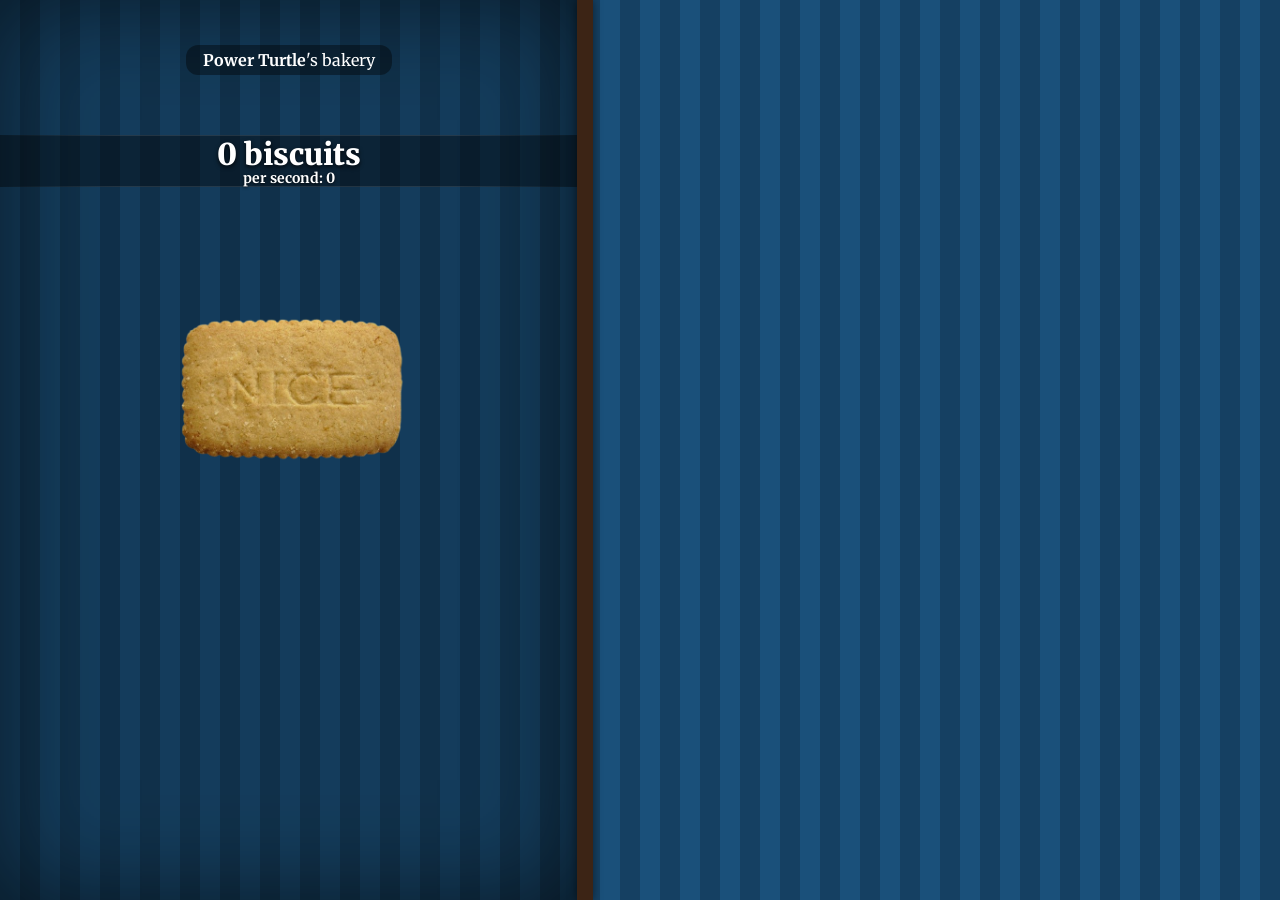
==== index.html @ 780a4486 "changed to index.blabla to see if site works" ====
<!DOCTYPE html>
<html lang="en">
<head>
    <meta charset="UTF-8">
    <meta name="viewport" content="width=device-width, initial-scale=1.0">
    <title>Biscuit Clicker</title>
    <link rel="preconnect" href="https://fonts.googleapis.com">
    <link rel="preconnect" href="https://fonts.gstatic.com" crossorigin>
    <link href="https://fonts.googleapis.com/css2?family=Merriweather:ital,wght@0,300;0,400;0,700;0,900;1,300;1,400;1,700;1,900&display=swap" rel="stylesheet">
    <link rel="stylesheet" href="index.css">
</head>
<body>
    <div class="main">
        <div class="left-section">
            <div class="left-content">
                <div class="bakery-name-container" onclick="openNamingModal()">
                    <span id="bakery-name">Power Turtle</span>'s bakery
                </div>

                <h3><span class="point-cost">0</span> biscuits</h3>
                <p class="biscuit-rate">per second: <span id="pps-text">0</span></p>
                <div class="biscuit-container">
                    <img src="b4842fc5e82ce3fd5d6fb074a720f938586a7837-removebg-preview.png" alt="" srcset="" class="biscuit-image" onclick="incrementPoints()" draggable="false">
                </div>
            </div>
        </div>
        
        <div class="separator"></div>
        
        <div class="middle-section">
        </div>
        
        <div class="separator"></div>
        
        <div class="right-section">
            <div class="shop-header">Store</div>
            
            <div class="shop-item" id="shop-item-pointer-finger" onclick="buyPointerFinger()">
                <div class="shop-item-icon-box">
                    <img src="Adobe Express - file (1).png" alt="" class="shop-item-icon" draggable="false">
                </div>
                <div class="shop-item-details">
                    <div class="item-name">
                        <span class="mystery-name">???</span>
                        <span class="real-name">Pointer Finger</span>
                    </div>
                    <div class="item-cost-row">
                        <img src="b4842fc5e82ce3fd5d6fb074a720f938586a7837-removebg-preview.png" class="mini-biscuit-icon" alt="" draggable="false">
                        <span id="pointer-finger-price">15</span>
                    </div>
                </div>
                <div id="pointer-finger-count" class="item-counter-display">0</div>
            </div>

            <div class="shop-item" id="shop-item-elderly-man" onclick="buyElderlyMan()">
                <div class="shop-item-icon-box">
                    <img src="Untitled - May 21, 2026 at 18.32.34.png" alt="" class="shop-item-icon" draggable="false">
                </div>
                <div class="shop-item-details">
                    <div class="item-name">
                        <span class="mystery-name">???</span>
                        <span class="real-name">Elderly man</span>
                    </div>
                    <div class="item-cost-row">
                        <img src="b4842fc5e82ce3fd5d6fb074a720f938586a7837-removebg-preview.png" class="mini-biscuit-icon" alt="" draggable="false">
                        <span id="elderly-man-price">100</span>
                    </div>
                </div>
                <div id="elderly-man-count" class="item-counter-display">0</div>
            </div>

            <div class="shop-item" id="shop-item-agricultural-property" onclick="buyAgriculturalProperty()">
                <div class="shop-item-icon-box">
                    <img src="Untitled - May 21, 2026 at 18.50.43.png" alt="" class="shop-item-icon" draggable="false">
                </div>
                <div class="shop-item-details">
                    <div class="item-name">
                        <span class="mystery-name">???</span>
                        <span class="real-name">Agricultural Property</span>
                    </div>
                    <div class="item-cost-row">
                        <img src="b4842fc5e82ce3fd5d6fb074a720f938586a7837-removebg-preview.png" class="mini-biscuit-icon" alt="" draggable="false">
                        <span id="agricultural-property-price">1100</span>
                    </div>
                </div>
                <div id="agricultural-property-count" class="item-counter-display">0</div>
            </div>

            <div class="shop-item" id="shop-item-pit" onclick="buyPit()">
                <div class="shop-item-icon-box">
                    <img src="pit.png" alt="" class="shop-item-icon" draggable="false">
                </div>
                <div class="shop-item-details">
                    <div class="item-name">
                        <span class="mystery-name">???</span>
                        <span class="real-name">Pit</span>
                    </div>
                    <div class="item-cost-row">
                        <img src="b4842fc5e82ce3fd5d6fb074a720f938586a7837-removebg-preview.png" class="mini-biscuit-icon" alt="" draggable="false">
                        <span id="pit-price">12000</span>
                    </div>
                </div>
                <div id="pit-count" class="item-counter-display">0</div>
            </div>

        </div>
    </div>

    <div id="naming-modal" class="modal-overlay">
        <div class="modal-content">
            <h3>Name your bakery</h3>
            <input type="text" id="bakery-name-input" maxlength="20" spellcheck="false" autocomplete="off">
            <div class="modal-buttons">
                <button onclick="confirmBakeryName()">Confirm</button>
                <button onclick="randomBakeryName()">Random</button>
                <button onclick="closeNamingModal()">Cancel</button>
            </div>
        </div>
    </div>

    <script src="index.js"></script>
</body>
</html>
---- index.css ----
@import url('https://fonts.googleapis.com/css2?family=Merriweather:wght@400;700;900&display=swap');

body {
    margin: 0;
    padding: 0;
    height: 100vh;
    color: white;
    user-select: none;
    font-family: 'Merriweather', Georgia, serif;
    overflow: hidden;
    background-image: repeating-linear-gradient(
        90deg,
        #1a507a,
        #1a507a 20px,
        #154062 20px,
        #154062 40px
    );
    background-size: 40px 100%;
}

.main {
    display: grid;
    grid-template-columns: 577px 16px 1000px 16px 315px;
    width: 100%;
    height: 100vh;
}

.left-section {
    position: relative;
    box-shadow: inset 0 0 100px rgba(0,0,0,0.6);
    box-sizing: border-box;
}

.left-section::before {
    content: "";
    position: absolute;
    top: 0;
    left: 0;
    width: 100%;
    height: 100%;
    background-color: rgba(0, 0, 0, 0.25);
    z-index: 1;
    pointer-events: none;
}

.bakery-name-container {
    position: absolute;
    left: 50%;
    text-align: center;
    font-size: 16px;
    background-color: rgba(0, 0, 0, 0.4);
    padding: 4px 16px;
    border-radius: 12px;
    border: 1px solid transparent;
    white-space: nowrap;
    z-index: 5;
    cursor: pointer;
    top: 5%; 
    --name-up-down: 0px; 
    transform: translate(-50%, var(--name-up-down));
}

.bakery-name-container:hover {
    border-color: #e2b25c;
    background-color: rgba(0, 0, 0, 0.6);
}

#bakery-name {
    font-weight: 700;
}

.left-content::before {
    content: "";
    position: absolute;
    left: 0;
    width: 100%;
    z-index: 1;
    pointer-events: none;
    background-color: rgba(0, 0, 0, 0.4);
    top: 15%; 
    bottom: calc(79% + 20px - 18px); 
    background-image: 
        linear-gradient(90deg, transparent, rgba(255,255,255,0.1) 20%, rgba(255,255,255,0.1) 80%, transparent),
        linear-gradient(90deg, transparent, rgba(255,255,255,0.1) 20%, rgba(255,255,255,0.1) 80%, transparent);
    background-size: 100% 1px, 100% 1px;
    background-position: top, bottom;
    background-repeat: no-repeat;
}

.left-content h3 {
    position: absolute;
    left: 50%;
    transform: translateX(-50%);
    text-align: center;
    font-size: 30px;
    font-weight: 900;
    text-shadow: 0px 2px 4px rgba(0,0,0,0.8);
    margin: 0;
    white-space: nowrap;
    z-index: 2;
    top: 15%; 
}

.left-content p.biscuit-rate {
    position: absolute;
    left: 50%;
    text-align: center;
    font-size: 14px;
    font-weight: 700;
    text-shadow: 0px 1px 3px rgba(0,0,0,0.8);
    margin: 0;
    white-space: nowrap;
    z-index: 2;
    top: 21%; 
    --rate-up-down: -20px; 
    transform: translate(-50%, var(--rate-up-down));
}

.biscuit-container {
    position: absolute;
    left: 50%;
    transform: translateX(-50%);
    z-index: 2;
    top: 35%; 
}

.biscuit-image {
    width: 300px;
    height: auto;
}

.biscuit-image:hover {
    opacity: 0.9;
    cursor: pointer;
}

.biscuit-image:active {
    opacity: 0.8;
    transform: scale(1.02);
}

.middle-section {
    position: relative;
}

.right-section {
    position: relative;
    background-color: rgba(0, 0, 0, 0.2);
    box-shadow: inset 0 0 50px rgba(0,0,0,0.5);
}

.separator {
    background-color: #3c2415;
    z-index: 3;
    box-shadow: 0 0 10px rgba(0, 0, 0, 0.5);
}

.modal-overlay {
    display: none;
    position: fixed;
    top: 0;
    left: 0;
    width: 100vw;
    height: 100vh;
    background-color: rgba(0, 0, 0, 0.7);
    z-index: 100;
    justify-content: center;
    align-items: center;
}

.modal-content {
    background-color: #2c1a10;
    border: 4px solid #54341c;
    border-radius: 8px;
    padding: 24px;
    width: 320px;
    text-align: center;
    box-shadow: 0 10px 30px rgba(0,0,0,0.8);
}

.modal-content h3 {
    margin: 0 0 16px 0;
    font-size: 20px;
    font-weight: 700;
    color: #e2b25c;
}

.modal-content input {
    width: 90%;
    padding: 8px;
    background-color: #160d08;
    border: 2px solid #54341c;
    color: white;
    font-family: 'Merriweather', serif;
    font-size: 16px;
    text-align: center;
    border-radius: 4px;
    margin-bottom: 20px;
    outline: none;
}

.modal-content input:focus {
    border-color: #e2b25c;
}

.modal-buttons {
    display: flex;
    justify-content: space-between;
    gap: 8px;
}

.modal-buttons button {
    flex: 1;
    padding: 8px 0;
    background-color: #422815;
    border: 2px solid #54341c;
    color: #ccc;
    font-family: 'Merriweather', serif;
    font-size: 13px;
    font-weight: 700;
    cursor: pointer;
    border-radius: 4px;
}

.modal-buttons button:hover {
    background-color: #54341c;
    color: white;
    border-color: #e2b25c;
}

.shop-header {
    text-align: center;
    font-size: 24px;
    font-weight: 900;
    padding: 12px 0;
    background-color: rgba(0, 0, 0, 0.4);
    border-bottom: 3px solid #54341c;
    color: #e2b25c;
    text-shadow: 0px 2px 4px rgba(0,0,0,0.8);
    letter-spacing: 1px;
}

.shop-item {
    display: none; 
    position: relative;
    height: 64px;
    width: 100%;
    background-color: rgba(0, 0, 0, 0.3);
    border-bottom: 2px solid #2a170c;
    cursor: pointer;
    overflow: hidden;
    box-sizing: border-box;
}

.shop-item.visible {
    display: block; 
}

.shop-item:hover {
    background-color: rgba(255, 255, 255, 0.08);
    box-shadow: inset 0 0 10px rgba(255, 255, 255, 0.1);
}

.shop-item-icon-box {
    position: absolute;
    left: 4px;
    top: 4px;
    width: 52px;
    height: 52px;
    background-color: rgba(0, 0, 0, 0.5);
    border: 1px solid rgba(255, 255, 255, 0.1);
    overflow: hidden;
    border-radius: 4px;
}

.shop-item-icon {
    width: 100%;
    height: 100%;
    object-fit: contain;
    filter: brightness(0); 
}

.shop-item.fully-unlocked .shop-item-icon {
    filter: none; 
}

.shop-item-details {
    position: absolute;
    left: 66px;
    top: 8px;
    display: block;
}

.item-name {
    font-size: 17px;
    font-weight: 900;
    color: #fff;
    text-shadow: 1px 1px 1px #000;
}

.item-name .real-name { display: none; }
.item-name .mystery-name { display: inline; color: #b3b3b3; font-style: italic; }

.shop-item.fully-unlocked .item-name .real-name { display: inline; }
.shop-item.fully-unlocked .item-name .mystery-name { display: none; }

.item-cost-row {
    display: flex;
    align-items: center;
    margin-top: 2px;
}

.mini-biscuit-icon {
    width: 16px;
    height: 16px;
    object-fit: contain;
    margin-right: 4px;
    display: inline-block;
    filter: drop-shadow(0px 1px 1px rgba(0,0,0,0.6));
}

#pointer-finger-price, #elderly-man-price, #agricultural-property-price, #pit-price {
    font-family: Arial, sans-serif;
    font-size: 13px;
    font-weight: 700;
    color: #6ed175;
    text-shadow: 1px 1px 1px #000;
    line-height: 16px;
}

.item-counter-display {
    display: none; 
    position: absolute;
    right: 12px;
    top: 50%;
    transform: translateY(-50%);
    font-size: 28px;
    font-weight: 900;
    font-family: Georgia, serif;
    color: rgba(255, 255, 255, 0.85);
    text-shadow: 2px 2px 2px rgba(0, 0, 0, 0.8);
}

.shop-item.fully-unlocked .item-counter-display {
    display: block; 
}

.shop-item:hover .item-counter-display {
    color: rgba(255, 255, 255, 1);
}
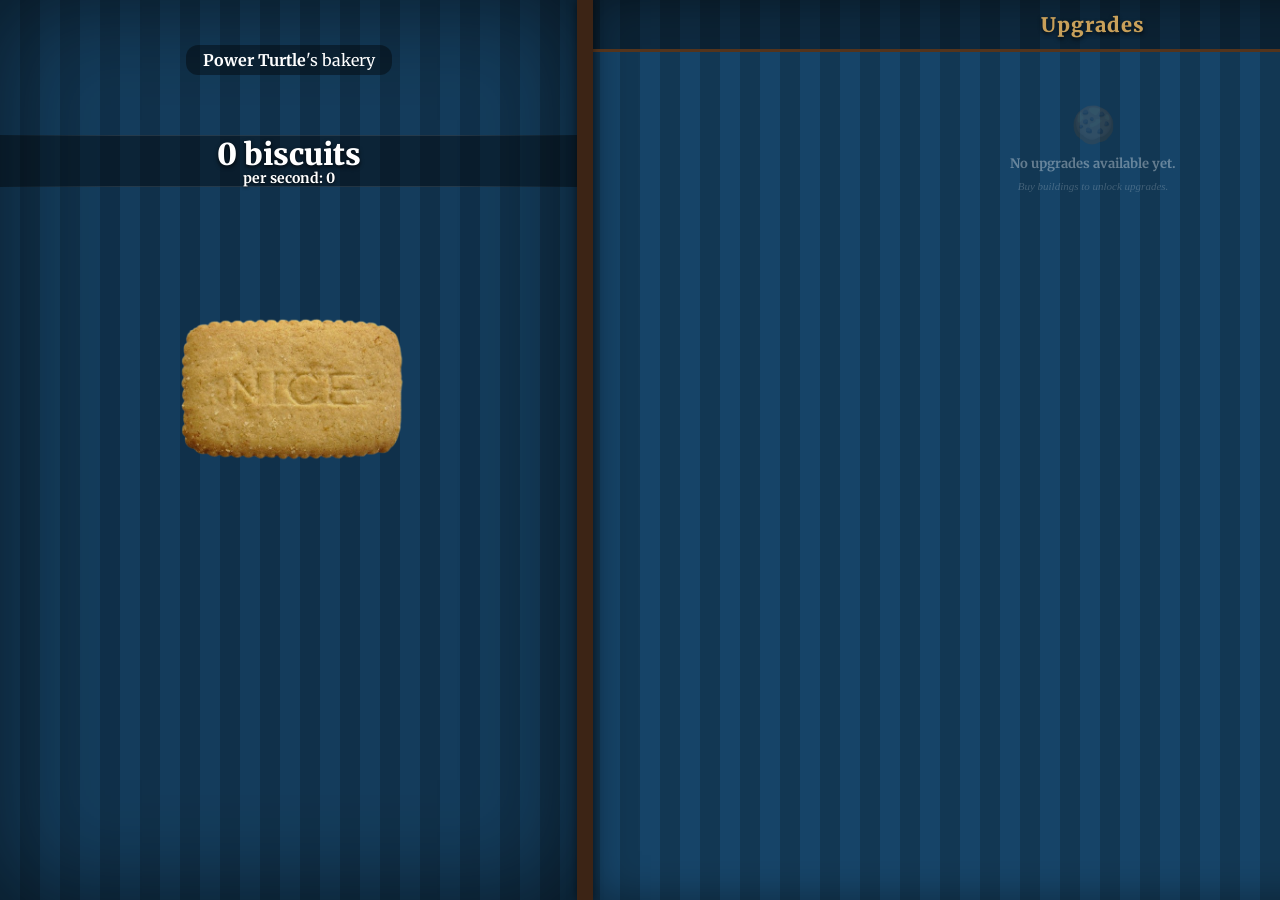
==== commit d964b508: "100+ hours in the making. ITS DONE!" ====
--- a/index.html
+++ b/index.html
@@ -6,14 +6,16 @@
     <title>Biscuit Clicker</title>
     <link rel="preconnect" href="https://fonts.googleapis.com">
     <link rel="preconnect" href="https://fonts.gstatic.com" crossorigin>
-    <link href="https://fonts.googleapis.com/css2?family=Merriweather:ital,wght@0,300;0,400;0,700;0,900;1,300;1,400;1,700;1,900&display=swap" rel="stylesheet">
+    <link href="https://fonts.googleapis.com/css2?family=Merriweather:ital,wght=0,300;0,400;0,700;0,900;1,300;1,400;1,700;1,900&display=swap" rel="stylesheet">
     <link rel="stylesheet" href="index.css">
+    <link rel="stylesheet" href="upgrades.css">
 </head>
 <body>
     <div class="main">
         <div class="left-section">
             <div class="left-content">
-                <div class="bakery-name-container" onclick="openNamingModal()">
+                <div id="dev-badge" class="dev-mode-badge">DEV MODE</div>
+                <div class="bakery-name-container" onclick="openNamePopup()">
                     <span id="bakery-name">Power Turtle</span>'s bakery
                 </div>
 
@@ -28,6 +30,17 @@
         <div class="separator"></div>
         
         <div class="middle-section">
+            <div class="upgrades-header">Upgrades</div>
+            <div id="upgrade-panel"></div>
+            <div id="dev-tools-panel" class="dev-panel">
+                <div id="dev-panel-header" class="dev-panel-header">Developer Tools</div>
+                <div class="dev-panel-grid">
+                    <button onclick="devAddBiscuits(10000)">+10k Biscuits</button>
+                    <button onclick="devMultiplyBiscuits(100)">x100 Biscuits</button>
+                    <button onclick="devMaxUpgrades()">All Upgrades +10</button>
+                    <button onclick="devWipeSave()" class="wipe-btn">Wipe Save</button>
+                </div>
+            </div>
         </div>
         
         <div class="separator"></div>
@@ -35,7 +48,13 @@
         <div class="right-section">
             <div class="shop-header">Store</div>
             
-            <div class="shop-item" id="shop-item-pointer-finger" onclick="buyPointerFinger()">
+            <div class="store-selector">
+                <button id="store-buy" class="store-tab active" onclick="setStoreMode('buy')">BUY</button>
+                <button id="store-sell" class="store-tab" onclick="setStoreMode('sell')">SELL</button>
+            </div>
+            
+            <div class="store-content">
+                <div class="shop-item" id="shop-item-pointer-finger" onclick="handlePointerFingerClick()">
                 <div class="shop-item-icon-box">
                     <img src="Adobe Express - file (1).png" alt="" class="shop-item-icon" draggable="false">
                 </div>
@@ -52,9 +71,9 @@
                 <div id="pointer-finger-count" class="item-counter-display">0</div>
             </div>
 
-            <div class="shop-item" id="shop-item-elderly-man" onclick="buyElderlyMan()">
-                <div class="shop-item-icon-box">
-                    <img src="Untitled - May 21, 2026 at 18.32.34.png" alt="" class="shop-item-icon" draggable="false">
+            <div class="shop-item" id="shop-item-elderly-man" onclick="handleElderlyManClick()">
+                <div class="shop-item-icon-box">
+                    <img src="elderly-man.png" alt="" class="shop-item-icon" draggable="false">
                 </div>
                 <div class="shop-item-details">
                     <div class="item-name">
@@ -69,9 +88,9 @@
                 <div id="elderly-man-count" class="item-counter-display">0</div>
             </div>
 
-            <div class="shop-item" id="shop-item-agricultural-property" onclick="buyAgriculturalProperty()">
-                <div class="shop-item-icon-box">
-                    <img src="Untitled - May 21, 2026 at 18.50.43.png" alt="" class="shop-item-icon" draggable="false">
+            <div class="shop-item" id="shop-item-agricultural-property" onclick="handleAgriculturalPropertyClick()">
+                <div class="shop-item-icon-box">
+                    <img src="agricultural-property.png" alt="" class="shop-item-icon" draggable="false">
                 </div>
                 <div class="shop-item-details">
                     <div class="item-name">
@@ -86,7 +105,7 @@
                 <div id="agricultural-property-count" class="item-counter-display">0</div>
             </div>
 
-            <div class="shop-item" id="shop-item-pit" onclick="buyPit()">
+            <div class="shop-item" id="shop-item-pit" onclick="handlePitClick()">
                 <div class="shop-item-icon-box">
                     <img src="pit.png" alt="" class="shop-item-icon" draggable="false">
                 </div>
@@ -103,21 +122,293 @@
                 <div id="pit-count" class="item-counter-display">0</div>
             </div>
 
+            <div class="shop-item" id="shop-item-assemblyLine" onclick="handleAssemblyLineClick()">
+                <div class="shop-item-icon-box">
+                    <img src="assembly-line.png" alt="" class="shop-item-icon" draggable="false">
+                </div>
+                <div class="shop-item-details">
+                    <div class="item-name">
+                        <span class="mystery-name">???</span>
+                        <span class="real-name">Assembly Line</span>
+                    </div>
+                    <div class="item-cost-row">
+                        <img src="b4842fc5e82ce3fd5d6fb074a720f938586a7837-removebg-preview.png" class="mini-biscuit-icon" alt="" draggable="false">
+                        <span id="assemblyLine-price">130000</span>
+                    </div>
+                </div>
+                <div id="assemblyLine-count" class="item-counter-display">0</div>
+            </div>
+
+            <div class="shop-item" id="shop-item-vault" onclick="handleVaultClick()">
+                <div class="shop-item-icon-box">
+                    <img src="vault.png" alt="" class="shop-item-icon" draggable="false">
+                </div>
+                <div class="shop-item-details">
+                    <div class="item-name">
+                        <span class="mystery-name">???</span>
+                        <span class="real-name">Vault</span>
+                    </div>
+                    <div class="item-cost-row">
+                        <img src="b4842fc5e82ce3fd5d6fb074a720f938586a7837-removebg-preview.png" class="mini-biscuit-icon" alt="" draggable="false">
+                        <span id="vault-price">1400000</span>
+                    </div>
+                </div>
+                <div id="vault-count" class="item-counter-display">0</div>
+            </div>
+
+            <div class="shop-item" id="shop-item-shrine" onclick="handleShrineClick()">
+                <div class="shop-item-icon-box">
+                    <img src="shrine.png" alt="" class="shop-item-icon" draggable="false">
+                </div>
+                <div class="shop-item-details">
+                    <div class="item-name">
+                        <span class="mystery-name">???</span>
+                        <span class="real-name">Shrine</span>
+                    </div>
+                    <div class="item-cost-row">
+                        <img src="b4842fc5e82ce3fd5d6fb074a720f938586a7837-removebg-preview.png" class="mini-biscuit-icon" alt="" draggable="false">
+                        <span id="shrine-price">20000000</span>
+                    </div>
+                </div>
+                <div id="shrine-count" class="item-counter-display">0</div>
+            </div>
+
+            <div class="shop-item" id="shop-item-witch-castle" onclick="handleWitchCastleClick()">
+                <div class="shop-item-icon-box">
+                    <img src="witch's-castle.png" alt="" class="shop-item-icon" draggable="false">
+                </div>
+                <div class="shop-item-details">
+                    <div class="item-name">
+                        <span class="mystery-name">???</span>
+                        <span class="real-name">Witch's Castle</span>
+                    </div>
+                    <div class="item-cost-row">
+                        <img src="b4842fc5e82ce3fd5d6fb074a720f938586a7837-removebg-preview.png" class="mini-biscuit-icon" alt="" draggable="false">
+                        <span id="witch-castle-price">330000000</span>
+                    </div>
+                </div>
+                <div id="witch-castle-count" class="item-counter-display">0</div>
+            </div>
+
+            <div class="shop-item" id="shop-item-space-shuttle" onclick="handleSpaceShuttleClick()">
+                <div class="shop-item-icon-box">
+                    <img src="space-shuttle.png" alt="" class="shop-item-icon" draggable="false">
+                </div>
+                <div class="shop-item-details">
+                    <div class="item-name">
+                        <span class="mystery-name">???</span>
+                        <span class="real-name">Space Shuttle</span>
+                    </div>
+                    <div class="item-cost-row">
+                        <img src="b4842fc5e82ce3fd5d6fb074a720f938586a7837-removebg-preview.png" class="mini-biscuit-icon" alt="" draggable="false">
+                        <span id="space-shuttle-price">5100000000</span>
+                    </div>
+                </div>
+                <div id="space-shuttle-count" class="item-counter-display">0</div>
+            </div>
+
+            <div class="shop-item" id="shop-item-tm" onclick="handleTMClick()">
+                <div class="shop-item-icon-box">
+                    <img src="transmutation-oven.png" alt="" class="shop-item-icon" draggable="false">
+                </div>
+                <div class="shop-item-details">
+                    <div class="item-name">
+                        <span class="mystery-name">???</span>
+                        <span class="real-name">Transmutation Oven</span>
+                    </div>
+                    <div class="item-cost-row">
+                        <img src="b4842fc5e82ce3fd5d6fb074a720f938586a7837-removebg-preview.png" class="mini-biscuit-icon" alt="" draggable="false">
+                        <span id="tm-price">75000000000</span>
+                    </div>
+                </div>
+                <div id="tm-count" class="item-counter-display">0</div>
+            </div>
+
+            <div class="shop-item" id="shop-item-wh" onclick="handleWHClick()">
+                <div class="shop-item-icon-box">
+                    <img src="wormhole.png" alt="" class="shop-item-icon" draggable="false">
+                </div>
+                <div class="shop-item-details">
+                    <div class="item-name">
+                        <span class="mystery-name">???</span>
+                        <span class="real-name">Wormhole</span>
+                    </div>
+                    <div class="item-cost-row">
+                        <img src="b4842fc5e82ce3fd5d6fb074a720f938586a7837-removebg-preview.png" class="mini-biscuit-icon" alt="" draggable="false">
+                        <span id="wh-price">1000000000000</span>
+                    </div>
+                </div>
+                <div id="wh-count" class="item-counter-display">0</div>
+            </div>
+
+            <div class="shop-item" id="shop-item-stb" onclick="handleSTBClick()">
+                <div class="shop-item-icon-box">
+                    <img src="space-time-bender.png" alt="" class="shop-item-icon" draggable="false">
+                </div>
+                <div class="shop-item-details">
+                    <div class="item-name">
+                        <span class="mystery-name">???</span>
+                        <span class="real-name">SpaceTime Bender</span>
+                    </div>
+                    <div class="item-cost-row">
+                        <img src="b4842fc5e82ce3fd5d6fb074a720f938586a7837-removebg-preview.png" class="mini-biscuit-icon" alt="" draggable="false">
+                        <span id="stb-price">14000000000000</span>
+                    </div>
+                </div>
+                <div id="stb-count" class="item-counter-display">0</div>
+            </div>
+
+            <div class="shop-item" id="shop-item-qbc" onclick="handleQBCClick()">
+                <div class="shop-item-icon-box">
+                    <img src="quantum-baking-chamber.png" alt="" class="shop-item-icon" draggable="false">
+                </div>
+                <div class="shop-item-details">
+                    <div class="item-name">
+                        <span class="mystery-name">???</span>
+                        <span class="real-name">Quantum Baking Chamber</span>
+                    </div>
+                    <div class="item-cost-row">
+                        <img src="b4842fc5e82ce3fd5d6fb074a720f938586a7837-removebg-preview.png" class="mini-biscuit-icon" alt="" draggable="false">
+                        <span id="qbc-price">170000000000000</span>
+                    </div>
+                </div>
+                <div id="qbc-count" class="item-counter-display">0</div>
+            </div>
+
+            <div class="shop-item" id="shop-item-ck" onclick="handleCKClick()">
+                <div class="shop-item-icon-box">
+                    <img src="cookie-kaleidoscope.png" alt="" class="shop-item-icon" draggable="false">
+                </div>
+                <div class="shop-item-details">
+                    <div class="item-name">
+                        <span class="mystery-name">???</span>
+                        <span class="real-name">Cookie Kaleidoscope</span>
+                    </div>
+                    <div class="item-cost-row">
+                        <img src="b4842fc5e82ce3fd5d6fb074a720f938586a7837-removebg-preview.png" class="mini-biscuit-icon" alt="" draggable="false">
+                        <span id="ck-price">2100000000000000</span>
+                    </div>
+                </div>
+                <div id="ck-count" class="item-counter-display">0</div>
+            </div>
+
+            <div class="shop-item" id="shop-item-gb" onclick="handleGBClick()">
+                <div class="shop-item-icon-box">
+                    <img src="gambler.png" alt="" class="shop-item-icon" draggable="false">
+                </div>
+                <div class="shop-item-details">
+                    <div class="item-name">
+                        <span class="mystery-name">???</span>
+                        <span class="real-name">Gambler</span>
+                    </div>
+                    <div class="item-cost-row">
+                        <img src="b4842fc5e82ce3fd5d6fb074a720f938586a7837-removebg-preview.png" class="mini-biscuit-icon" alt="" draggable="false">
+                        <span id="gb-price">26000000000000000</span>
+                    </div>
+                </div>
+                <div id="gb-count" class="item-counter-display">0</div>
+            </div>
+
+            <div class="shop-item" id="shop-item-rs" onclick="handleRSClick()">
+                <div class="shop-item-icon-box">
+                    <img src="reality-synthesizer.png" alt="" class="shop-item-icon" draggable="false">
+                </div>
+                <div class="shop-item-details">
+                    <div class="item-name">
+                        <span class="mystery-name">???</span>
+                        <span class="real-name">Reality Synthesizer</span>
+                    </div>
+                    <div class="item-cost-row">
+                        <img src="b4842fc5e82ce3fd5d6fb074a720f938586a7837-removebg-preview.png" class="mini-biscuit-icon" alt="" draggable="false">
+                        <span id="rs-price">310000000000000000</span>
+                    </div>
+                </div>
+                <div id="rs-count" class="item-counter-display">0</div>
+            </div>
+
+            <div class="shop-item" id="shop-item-bm" onclick="handleBMClick()">
+                <div class="shop-item-icon-box">
+                    <img src="biscuit-matrix.png" alt="" class="shop-item-icon" draggable="false">
+                </div>
+                <div class="shop-item-details">
+                    <div class="item-name">
+                        <span class="mystery-name">???</span>
+                        <span class="real-name">Biscuit Matrix</span>
+                    </div>
+                    <div class="item-cost-row">
+                        <img src="b4842fc5e82ce3fd5d6fb074a720f938586a7837-removebg-preview.png" class="mini-biscuit-icon" alt="" draggable="false">
+                        <span id="bm-price">71000000000000000000</span>
+                    </div>
+                </div>
+                <div id="bm-count" class="item-counter-display">0</div>
+            </div>
+
+            <div class="shop-item" id="shop-item-dm" onclick="handleDMClick()">
+                <div class="shop-item-icon-box">
+                    <img src="dough-mension.png" alt="" class="shop-item-icon" draggable="false">
+                </div>
+                <div class="shop-item-details">
+                    <div class="item-name">
+                        <span class="mystery-name">???</span>
+                        <span class="real-name">Dough-mension</span>
+                    </div>
+                    <div class="item-cost-row">
+                        <img src="b4842fc5e82ce3fd5d6fb074a720f938586a7837-removebg-preview.png" class="mini-biscuit-icon" alt="" draggable="false">
+                        <span id="dm-price">71000000000000000000</span>
+                    </div>
+                </div>
+                <div id="dm-count" class="item-counter-display">0</div>
+            </div>
+
+            <div class="shop-item" id="shop-item-bh" onclick="handleBHClick()">
+                <div class="shop-item-icon-box">
+                    <img src="biscuit-hivemind.png" alt="" class="shop-item-icon" draggable="false">
+                </div>
+                <div class="shop-item-details">
+                    <div class="item-name">
+                        <span class="mystery-name">???</span>
+                        <span class="real-name">Biscuit Hivemind</span>
+                    </div>
+                    <div class="item-cost-row">
+                        <img src="b4842fc5e82ce3fd5d6fb074a720f938586a7837-removebg-preview.png" class="mini-biscuit-icon" alt="" draggable="false">
+                        <span id="bh-price">1900000000000000000000000</span>
+                    </div>
+                </div>
+                <div id="bh-count" class="item-counter-display">0</div>
+            </div>
+
+            <div class="shop-item" id="shop-item-me" onclick="handleMEClick()">
+                <div class="shop-item-icon-box">
+                    <img src="me.png" alt="" class="shop-item-icon" draggable="false">
+                </div>
+                <div class="shop-item-details">
+                    <div class="item-name">
+                        <span class="mystery-name">???</span>
+                        <span class="real-name">Me</span>
+                    </div>
+                    <div class="item-cost-row">
+                        <img src="b4842fc5e82ce3fd5d6fb074a720f938586a7837-removebg-preview.png" class="mini-biscuit-icon" alt="" draggable="false">
+                        <span id="me-price">540000000000000000000000000</span>
+                    </div>
+                </div>
+                <div id="me-count" class="item-counter-display">0</div>
+            </div>
+            </div>
         </div>
-    </div>
-
-    <div id="naming-modal" class="modal-overlay">
+
+    <div id="name-popup" class="modal-overlay">
         <div class="modal-content">
             <h3>Name your bakery</h3>
-            <input type="text" id="bakery-name-input" maxlength="20" spellcheck="false" autocomplete="off">
+            <input type="text" id="bakery-name-input" maxlength="40" spellcheck="false" autocomplete="off">
             <div class="modal-buttons">
                 <button onclick="confirmBakeryName()">Confirm</button>
                 <button onclick="randomBakeryName()">Random</button>
-                <button onclick="closeNamingModal()">Cancel</button>
+                <button onclick="closeNamePopup()">Cancel</button>
             </div>
         </div>
     </div>
 
     <script src="index.js"></script>
+    <script src="upgrades.js"></script>
 </body>
 </html>
--- a/index.css
+++ b/index.css
@@ -69,6 +69,24 @@
     font-weight: 700;
 }
 
+.dev-mode-badge {
+    display: none;
+    position: absolute;
+    left: 50%;
+    top: calc(5% - 18px);
+    transform: translateX(-50%);
+    background-color: #d13434;
+    color: white;
+    font-family: Arial, sans-serif;
+    font-size: 9px;
+    font-weight: 900;
+    padding: 2px 6px;
+    border-radius: 4px;
+    letter-spacing: 1px;
+    box-shadow: 0 2px 4px rgba(0,0,0,0.4);
+    z-index: 6;
+}
+
 .left-content::before {
     content: "";
     position: absolute;
@@ -141,12 +159,98 @@
 
 .middle-section {
     position: relative;
+    padding: 20px;
+    box-sizing: border-box;
+}
+
+.dev-panel {
+    display: none;
+    position: absolute; 
+    top: 100px;
+    left: 300px;
+    background-color: #222;
+    border: 1px solid #444;
+    border-radius: 6px;
+    padding: 12px;
+    width: 340px;
+    box-shadow: 0 4px 12px rgba(0,0,0,0.5);
+    z-index: 999;
+}
+
+.dev-panel-header {
+    background-color: #333;
+    color: #ccc;
+    font-family: Arial, sans-serif;
+    font-weight: bold;
+    font-size: 13px;
+    padding: 8px;
+    margin: -12px -12px 12px -12px;
+    border-top-left-radius: 6px;
+    border-top-right-radius: 6px;
+    cursor: move;
+    user-select: none;
+}
+
+.dev-panel-grid {
+    display: grid;
+    grid-template-columns: 1fr 1fr;
+    gap: 8px;
+}
+
+.dev-panel-grid button {
+    background-color: #444;
+    border: 1px solid #555;
+    color: white;
+    padding: 8px;
+    font-family: Arial, sans-serif;
+    font-size: 12px;
+    cursor: pointer;
+    border-radius: 4px;
+}
+
+.dev-panel-grid button:hover {
+    background-color: #555;
+    border-color: #666;
+}
+
+.dev-panel-grid button.wipe-btn {
+    background-color: #b03030;
+    border-color: #c23838;
+}
+
+.dev-panel-grid button.wipe-btn:hover {
+    background-color: #c23838;
 }
 
 .right-section {
     position: relative;
+    display: flex;
+    flex-direction: column;
+    min-height: 0;
     background-color: rgba(0, 0, 0, 0.2);
     box-shadow: inset 0 0 50px rgba(0,0,0,0.5);
+}
+
+.store-content {
+    flex: 1;
+    min-height: 0;
+    overflow-y: auto;
+    padding-right: 6px;
+    scrollbar-width: thin;
+    scrollbar-color: rgba(255,255,255,0.4) transparent;
+}
+
+.store-content::-webkit-scrollbar {
+    width: 8px;
+}
+
+.store-content::-webkit-scrollbar-track {
+    background: transparent;
+}
+
+.store-content::-webkit-scrollbar-thumb {
+    background: rgba(255,255,255,0.3);
+    border-radius: 999px;
 }
 
 .separator {
@@ -240,6 +344,65 @@
     letter-spacing: 1px;
 }
 
+.store-selector {
+    display: flex;
+    justify-content: center;
+    background-color: rgba(0, 0, 0, 0.2);
+    padding: 4px 8px;
+    border-bottom: 2px solid #2a170c;
+}
+
+.store-tab {
+    background: none;
+    border: none;
+    color: #888;
+    font-family: 'Merriweather', serif;
+    font-weight: 900;
+    font-size: 12px;
+    cursor: pointer;
+    padding: 4px 12px;
+    margin: 0 6px;
+    letter-spacing: 0.5px;
+    transition: color 0.1s, text-shadow 0.1s;
+}
+
+.store-tab.active {
+    color: #fff;
+    text-shadow: 0px 0px 5px rgba(255, 255, 255, 0.6);
+}
+
+#store-sell.active {
+    color: #e54e4e;
+    text-shadow: 0px 0px 5px rgba(229, 78, 78, 0.6);
+}
+
+.shop-item.selling-active #pointer-finger-price,
+.shop-item.selling-active #elderly-man-price,
+.shop-item.selling-active #agricultural-property-price,
+.shop-item.selling-active #pit-price,
+.shop-item.selling-active #assemblyLine-price,
+.shop-item.selling-active #vault-price,
+.shop-item.selling-active #shrine-price,
+.shop-item.selling-active #witch-castle-price,
+.shop-item.selling-active #space-shuttle-price,
+.shop-item.selling-active #tm-price,
+.shop-item.selling-active #wh-price,
+.shop-item.selling-active #stb-price,
+.shop-item.selling-active #qbc-price,
+.shop-item.selling-active #ck-price,
+.shop-item.selling-active #gb-price,
+.shop-item.selling-active #rs-price,
+.shop-item.selling-active #bm-price,
+.shop-item.selling-active #dm-price,
+.shop-item.selling-active #bh-price,
+.shop-item.selling-active #me-price {
+    color: #e54e4e !important;
+}
+
+.shop-item.selling-active:hover {
+    background-color: rgba(229, 78, 78, 0.05);
+}
+
 .shop-item {
     display: none; 
     position: relative;
@@ -319,13 +482,18 @@
     filter: drop-shadow(0px 1px 1px rgba(0,0,0,0.6));
 }
 
-#pointer-finger-price, #elderly-man-price, #agricultural-property-price, #pit-price {
+#pointer-finger-price, #elderly-man-price, #agricultural-property-price, #pit-price, #assemblyLine-price, #vault-price, #shrine-price, #witch-castle-price, #space-shuttle-price, #tm-price, #wh-price, #stb-price, #qbc-price, #ck-price, #gb-price, #rs-price, #bm-price, #dm-price, #bh-price, #me-price {
     font-family: Arial, sans-serif;
     font-size: 13px;
     font-weight: 700;
-    color: #6ed175;
+    color: #ffffff;
     text-shadow: 1px 1px 1px #000;
     line-height: 16px;
+    transition: color 0.1s ease;
+}
+
+.shop-item .affordable {
+    color: #6ed175 !important;
 }
 
 .item-counter-display {
--- a/upgrades.css
+++ b/upgrades.css
@@ -0,0 +1,226 @@
+.middle-section {
+    position: relative;
+    display: flex;
+    flex-direction: column;
+    min-height: 0;
+    background-color: rgba(0, 0, 0, 0.15);
+    box-shadow: inset 0 0 40px rgba(0,0,0,0.4);
+    padding: 0;
+    box-sizing: border-box;
+}
+
+.upgrades-header {
+    text-align: center;
+    font-size: 20px;
+    font-weight: 900;
+    padding: 12px 0;
+    background-color: rgba(0, 0, 0, 0.4);
+    border-bottom: 3px solid #54341c;
+    color: #c8a05a;
+    text-shadow: 0px 2px 4px rgba(0,0,0,0.8);
+    letter-spacing: 1px;
+    flex-shrink: 0;
+}
+
+#upgrade-panel {
+    flex: 1;
+    min-height: 0;
+    overflow-y: auto;
+    padding: 10px 8px;
+    display: flex;
+    flex-direction: column;
+    gap: 8px;
+    scrollbar-width: thin;
+    scrollbar-color: rgba(255,255,255,0.3) transparent;
+}
+
+#upgrade-panel::-webkit-scrollbar { width: 6px; }
+#upgrade-panel::-webkit-scrollbar-track { background: transparent; }
+#upgrade-panel::-webkit-scrollbar-thumb { background: rgba(255,255,255,0.25); border-radius: 999px; }
+
+.upgrade-btn {
+    display: flex;
+    align-items: center;
+    gap: 10px;
+    background-color: rgba(0, 0, 0, 0.35);
+    border: 1px solid rgba(255, 255, 255, 0.08);
+    border-radius: 6px;
+    padding: 8px 10px;
+    cursor: pointer;
+    transition: background-color 0.12s, border-color 0.12s, box-shadow 0.12s;
+    position: relative;
+    overflow: hidden;
+    flex-shrink: 0;
+}
+
+.upgrade-btn:hover {
+    background-color: rgba(255, 255, 255, 0.08);
+    border-color: rgba(255, 255, 255, 0.2);
+    box-shadow: inset 0 0 12px rgba(255, 255, 255, 0.06);
+}
+
+.upgrade-btn.affordable {
+    border-color: rgba(180, 230, 100, 0.45);
+    background-color: rgba(100, 180, 60, 0.12);
+}
+
+.upgrade-btn.affordable:hover {
+    background-color: rgba(100, 180, 60, 0.2);
+    border-color: rgba(180, 230, 100, 0.7);
+    box-shadow: 0 0 10px rgba(140, 220, 60, 0.15);
+}
+
+.upg-icon-box {
+    position: relative;
+    width: 46px;
+    height: 46px;
+    flex-shrink: 0;
+    background-color: rgba(0, 0, 0, 0.5);
+    border: 1px solid rgba(255,255,255,0.1);
+    border-radius: 5px;
+    overflow: visible;
+}
+
+.upg-icon {
+    width: 100%;
+    height: 100%;
+    object-fit: contain;
+    border-radius: 4px;
+    display: block;
+}
+
+.upg-tier-badge {
+    position: absolute;
+    bottom: -5px;
+    right: -8px;
+    background-color: #b8830a;
+    color: #fff;
+    font-family: Arial, sans-serif;
+    font-size: 9px;
+    font-weight: 900;
+    padding: 1px 4px;
+    border-radius: 3px;
+    line-height: 1.4;
+    box-shadow: 0 1px 3px rgba(0,0,0,0.5);
+    pointer-events: none;
+}
+
+.upgrade-btn.affordable .upg-tier-badge {
+    background-color: #4da830;
+}
+
+.upg-text {
+    flex: 1;
+    min-width: 0;
+    display: flex;
+    flex-direction: column;
+    gap: 3px;
+}
+
+.upg-name {
+    font-size: 12px;
+    font-weight: 700;
+    color: #ddd;
+    white-space: nowrap;
+    overflow: hidden;
+    text-overflow: ellipsis;
+    flex: 1;
+    min-width: 0;
+    text-shadow: 1px 1px 1px rgba(0,0,0,0.8);
+}
+
+.upg-cost-row {
+    display: flex;
+    align-items: center;
+    gap: 3px;
+    flex-shrink: 0;
+}
+
+.upg-mini-biscuit {
+    width: 13px;
+    height: 13px;
+    object-fit: contain;
+    flex-shrink: 0;
+}
+
+.upg-cost {
+    font-family: Arial, sans-serif;
+    font-size: 11px;
+    font-weight: 700;
+    color: #fff;
+    white-space: nowrap;
+    text-shadow: 1px 1px 1px #000;
+}
+
+.upgrade-btn.affordable .upg-cost {
+    color: #8ee860;
+}
+
+.upg-dots {
+    display: flex;
+    gap: 3px;
+    align-items: center;
+    flex-shrink: 0;
+    margin-left: auto;
+}
+
+.upg-dot {
+    width: 7px;
+    height: 7px;
+    border-radius: 50%;
+    display: inline-block;
+    flex-shrink: 0;
+}
+
+.upg-dot.dot-done    { background-color: #c8a05a; box-shadow: 0 0 3px rgba(200,160,90,0.6); }
+.upg-dot.dot-current { background-color: #fff; box-shadow: 0 0 5px rgba(255,255,255,0.7); }
+.upg-dot.dot-empty   { background-color: rgba(255,255,255,0.15); border: 1px solid rgba(255,255,255,0.2); }
+
+.upgrade-btn {
+    display: grid;
+    grid-template-columns: 46px 1fr auto auto;
+    grid-template-rows: auto auto;
+    column-gap: 9px;
+    row-gap: 2px;
+    align-items: center;
+}
+
+.upg-icon-box  { grid-column: 1; grid-row: 1 / 3; }
+.upg-name      { grid-column: 2; grid-row: 1; font-size: 12px; font-weight: 700; color: #ddd; white-space: nowrap; overflow: hidden; text-overflow: ellipsis; text-shadow: 1px 1px 1px rgba(0,0,0,0.8); }
+.upg-cost-row  { grid-column: 2; grid-row: 2; }
+.upg-dots      { grid-column: 3 / 5; grid-row: 1 / 3; margin-left: 6px; }
+
+.upgrade-empty {
+    display: flex;
+    flex-direction: column;
+    align-items: center;
+    justify-content: center;
+    padding: 40px 20px;
+    text-align: center;
+    color: rgba(255,255,255,0.3);
+    gap: 8px;
+}
+
+.upgrade-empty-icon {
+    font-size: 36px;
+    opacity: 0.4;
+}
+
+.upgrade-empty p {
+    margin: 0;
+    font-size: 13px;
+    font-weight: 700;
+    color: rgba(255,255,255,0.35);
+}
+
+.upgrade-empty span {
+    font-size: 11px;
+    color: rgba(255,255,255,0.2);
+    font-style: italic;
+}
+
+.dev-panel {
+    position: fixed !important;
+    top: 100px;
+    left: 650px;
+}
